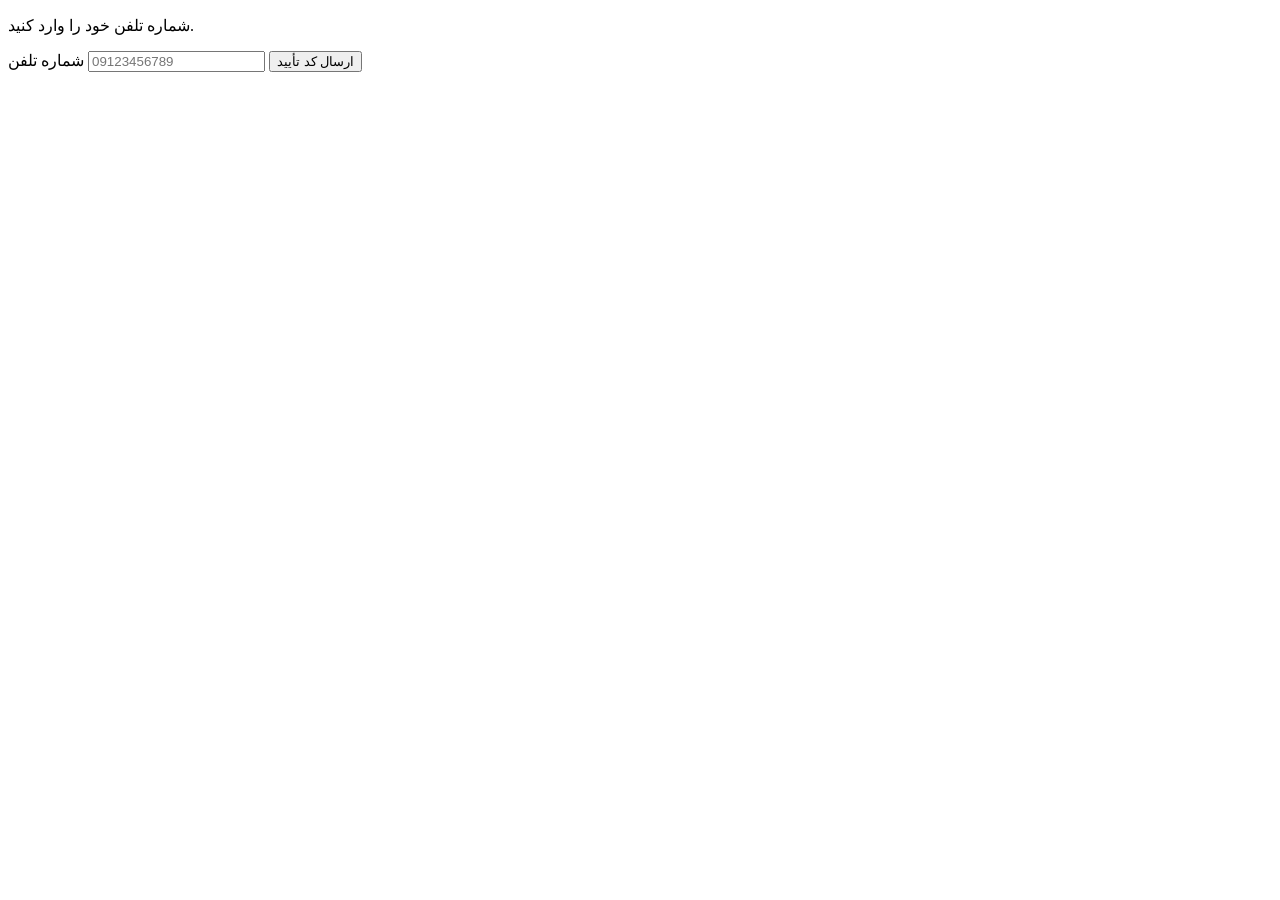
==== r.html @ 9aeeb479 "registration process, not completed, v1" ====
<!DOCTYPE html>
<html>
    <body>

    
<p>شماره تلفن خود را وارد کنید.</p>

    <form id="phone-form">

        <label for="phone">شماره تلفن</label>

        <input
            type="tel"
            id="phone"
            name="phone"
            placeholder="09123456789"
            autocomplete="tel"
            required
        >

        <button type="button" id="send-code">
            ارسال کد تأیید
        </button>

    </form>

    <div id="verification-section" hidden>

        <label for="verification-code">
            کد تأیید پیامک‌شده
        </label>

        <input
            type="text"
            id="verification-code"
            inputmode="numeric"
            maxlength="6"
            autocomplete="one-time-code"
            placeholder="کد ۶ رقمی"
        >

        <button type="button" id="verify-code">
            تأیید و ورود
        </button>

    </div>

    </body>
</html>
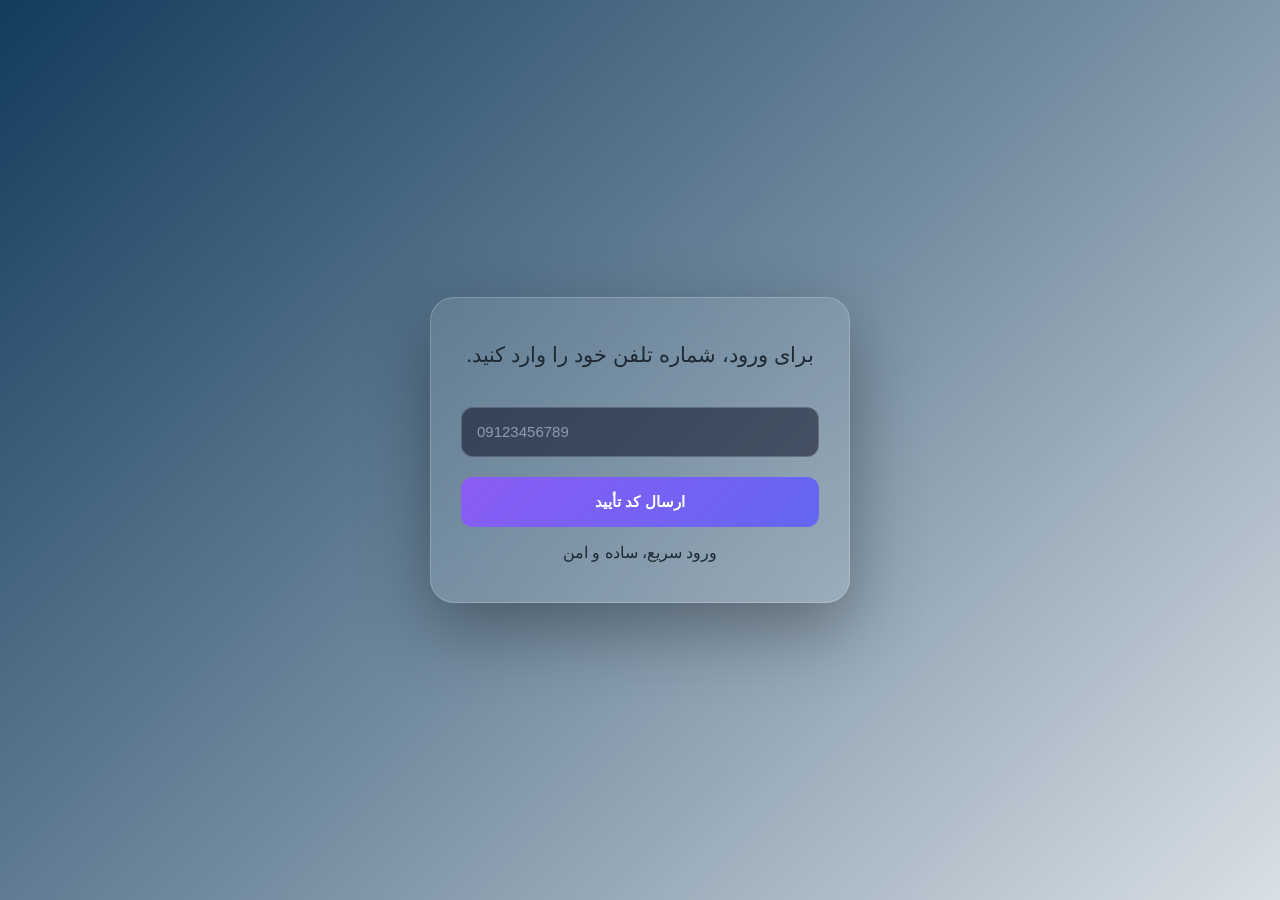
==== commit f7cad4f3: "add app" ====
--- a/r.html
+++ b/r.html
@@ -1,49 +1,67 @@
 <!DOCTYPE html>
-<html>
-    <body>
+<html lang="fa" dir="rtl">
+<head>
+    <meta charset="UTF-8">
+    <meta name="viewport" content="width=device-width, initial-scale=1.0">
 
-    
-<p>شماره تلفن خود را وارد کنید.</p>
+    <title>ورود به حساب کاربری</title>
 
-    <form id="phone-form">
+    <link rel="stylesheet" href="style.css">
+</head>
 
-        <label for="phone">شماره تلفن</label>
+<body class="register">
+    <main class="form-id">
 
-        <input
-            type="tel"
-            id="phone"
-            name="phone"
-            placeholder="09123456789"
-            autocomplete="tel"
-            required
-        >
+        <div class="form-header">
+            <p>برای ورود، شماره تلفن خود را وارد کنید.</p>
+        </div>
 
-        <button type="button" id="send-code">
-            ارسال کد تأیید
-        </button>
+        <form id="phone-form">
 
-    </form>
+            <input
+                type="tel"
+                id="phone"
+                name="phone"
+                placeholder="09123456789"
+                autocomplete="tel"
+                inputmode="numeric"
+                pattern="09[0-9]{9}"
+                maxlength="11"
+                required
+            >
 
-    <div id="verification-section" hidden>
+            <button type="submit" id="send-code">
+                ارسال کد تأیید
+            </button>
 
-        <label for="verification-code">
-            کد تأیید پیامک‌شده
-        </label>
+        </form>
 
-        <input
-            type="text"
-            id="verification-code"
-            inputmode="numeric"
-            maxlength="6"
-            autocomplete="one-time-code"
-            placeholder="کد ۶ رقمی"
-        >
+        <div id="verification-section" hidden>
 
-        <button type="button" id="verify-code">
-            تأیید و ورود
-        </button>
+            <label for="verification-code">
+                کد تأیید پیامک‌شده
+            </label>
 
-    </div>
+            <input
+                type="text"
+                id="verification-code"
+                inputmode="numeric"
+                maxlength="6"
+                autocomplete="one-time-code"
+                placeholder="کد ۶ رقمی"
+            >
 
-    </body>
-</html>+            <button type="button" id="verify-code">
+                تأیید و ورود
+            </button>
+
+        </div>
+
+        <p class="footer-text">
+            ورود سریع، ساده و امن
+        </p>
+
+    </main>
+
+</body>
+</html>
--- a/style.css
+++ b/style.css
@@ -0,0 +1,603 @@
+/* ==========================================================
+   متغیرهای رنگی
+   ========================================================== */
+:root {
+  --main: #123B5D;     
+  --sub: #159A9C;       
+  --accent: #4FA9D1;    
+  --bg: #F8FAFC;      
+  --add: #EEF4F7;   
+  --text: #1F2933;   
+  --muted: #64748B;    
+  --border: #D7E2E8;     
+  --white: #FFFFFF;
+}
+
+/* ==========================================================
+   تنظیمات پایه
+   ========================================================== */
+
+/* حذف فاصله‌های پیش‌فرض و محاسبه‌ی اندازه با احتساب padding و border */
+* {
+  box-sizing: border-box;
+  margin: 0;
+  padding: 0;
+}
+
+/* بدنه‌ی صفحه */
+body {
+  font-family: Tahoma, Arial, sans-serif;
+  color: var(--text);
+  background: var(--bg);
+  line-height: 1.7;
+  font-size: 14pt;
+}
+
+/* لینک‌ها: رنگ از والد، بدون خط زیرین */
+a {
+  color: inherit;
+  text-decoration: none;
+}
+
+/* کانتینر مرکزی با حداکثر عرض ثابت */
+.container {
+  max-width: 1140px;
+  margin: auto;
+  padding: 0 20px;
+}
+
+/* ==========================================================
+   هدر و منو
+   ========================================================== */
+header {
+  background-color: var(--border);
+  position: sticky;   /* هدر هنگام اسکرول بالای صفحه می‌ماند */
+  top: 0;
+  z-index: 100;
+}
+
+header .container {
+  display: flex;
+  gap: 10px;
+  align-items: center;
+  flex-wrap: wrap;
+  justify-content: space-between;
+  padding: 12px 20px;
+}
+
+/* لوگو + نام آزمایشگاه */
+.sub-container {
+  display: flex;
+  align-items: center;
+  gap: 15px;
+}
+
+.sub-container img {
+  width: 80px;
+  height: auto;
+}
+
+.sub-container p {
+  font-weight: 600;
+  font-size: 16pt;
+}
+
+/* افکت حرکت ماوس روی لوگو */
+.logo {
+  transition: 0.3s;
+}
+
+.logo:hover {
+  filter: drop-shadow(0 2px 5px rgb(145, 183, 240));
+  transform: scale(1.1);
+}
+
+/* منوی ناوبری */
+nav ul {
+  display: flex;
+  list-style-type: none;
+  gap: 25px;
+  color: var(--main);
+}
+
+.auth-box {
+    display: flex;
+    align-items: center;
+    gap: 12px;
+}
+
+/* ظاهر لینک‌ها */
+.auth-link {
+    display: inline-flex;
+    align-items: center;
+    justify-content: center;
+
+    padding: 9px 14px;
+    background: var(--main);
+    color: var(--white);
+
+    border-radius: 8px;
+    text-decoration: none;
+    font-size: 14px;
+}
+
+/* وقتی نشانگر روی لینک قرار می‌گیرد */
+.auth-link:hover {
+    opacity: 0.85;
+}
+
+/* اطمینان از مخفی ماندن عناصر دارای hidden */
+[hidden] {
+    display: none !important;
+}
+
+
+
+/* ==========================================================
+   بخش اصلی (Hero)
+   ========================================================== */
+.hero {
+  min-height: 500px;
+  padding: 70px 0;
+  text-align: center;
+  color: #fff;
+  /* لایه‌ی گرادیان روی تصویر؛ اگر a.jpg نباشد فقط گرادیان دیده می‌شود */
+  background:
+    linear-gradient(135deg, rgba(11, 61, 98, 0.85), rgba(21, 90, 138, 0.85)),
+    url("a.jpg") center / cover no-repeat;
+}
+
+.hero h1 {
+  font-size: 30px;
+  margin-bottom: 14px;
+}
+
+.hero p {
+  max-width: 680px;
+  margin: 0 auto;
+  font-size: 16px;
+  opacity: 0.95;
+}
+
+/* ==========================================================
+   عنوان مشترک بخش‌ها
+   ========================================================== */
+.section-title {
+  text-align: center;
+  font-size: 24px;
+  margin-bottom: 36px;
+  color: var(--main);
+}
+
+/* ==========================================================
+   خدمات
+   ========================================================== */
+.services {
+  padding: 60px 0;
+  background: var(--add);
+}
+
+/* شبکه‌ی کارت‌ها: تعداد ستون‌ها خودکار با عرض صفحه تنظیم می‌شود */
+.cards {
+  display: grid;
+  grid-template-columns: repeat(auto-fit, minmax(220px, 1fr));
+  gap: 20px;
+}
+
+.card {
+  display: block;
+  background: #fff;
+  border: 2px solid var(--border);
+  border-radius: 10px;
+  padding: 24px;
+  text-align: center;
+  transition: 0.3s;
+}
+
+/* افکت بالا آمدن و بزرگ شدن کارت */
+.card:hover {
+  box-shadow: 0 20px 40px rgb(167, 167, 169);
+  transform: translateY(-10px) scale(1.1);
+}
+
+/* دایره‌ی آیکون بالای کارت */
+.card .icon {
+  width: 54px;
+  height: 54px;
+  border-radius: 50%;
+  background: var(--main);
+  color: #fff;
+  display: flex;
+  align-items: center;
+  justify-content: center;
+  margin: 0 auto 14px;
+  font-weight: bold;
+  font-size: 18px;
+}
+
+.card h3 {
+  font-size: 17px;
+  margin-bottom: 10px;
+  color: var(--main);
+}
+
+.card p {
+  font-size: 14px;
+  color: #555;
+}
+
+/* ==========================================================
+   بنر دوره‌ها و وبینارها
+   ========================================================== */
+.banner {
+  padding: 50px 0;
+  text-align: center;
+  background: #fff;
+  border-top: 1px solid var(--border);
+  border-bottom: 1px solid var(--border);
+}
+
+.banner h2 {
+  color: var(--main);
+  margin-bottom: 14px;
+  font-size: 22px;
+}
+
+.banner p {
+  max-width: 640px;
+  margin: 0 auto 20px;
+  color: #555;
+}
+
+/* دکمه */
+.btn {
+  display: inline-block;
+  background: var(--sub);
+  color: #fff;
+  padding: 10px 26px;
+  border-radius: 5px;
+  font-weight: bold;
+  font-size: 14px;
+}
+
+/* ==========================================================
+   مشتریان (لوگوهای متحرک)
+   ========================================================== */
+.clients {
+  padding: 50px 0;
+  background: var(--muted);
+}
+
+/* کادر نمایش؛ جهت LTR تا حرکت در صفحه‌ی راست‌به‌چپ هم درست باشد */
+.client-marquee {
+  overflow: hidden;
+  padding: 20px 0;
+  direction: ltr;
+  /* محو شدن لبه‌های چپ و راست */
+  -webkit-mask-image: linear-gradient(to right, transparent, #000 10%, #000 90%, transparent);
+  mask-image: linear-gradient(to right, transparent, #000 10%, #000 90%, transparent);
+}
+
+/* ریل لوگوها (نصف آن کپی است تا حرکت بی‌وقفه باشد) */
+.client-track {
+  display: flex;
+  gap: 40px;
+  width: max-content;
+  animation: clients-scroll 30s linear infinite;
+}
+
+/* با رفتن ماوس روی لوگوها، حرکت متوقف می‌شود */
+.client-marquee:hover .client-track {
+  animation-play-state: paused;
+}
+
+.client-logo {
+  flex: 0 0 150px;
+  width: 150px;
+  height: 80px;
+  display: flex;
+  align-items: center;
+  justify-content: center;
+  opacity: 0.45;
+  transform: scale(1);
+  transition: opacity 0.4s ease, transform 0.4s ease;
+  cursor: pointer;
+}
+
+.client-logo img {
+  max-width: 100%;
+  max-height: 100%;
+  object-fit: contain;
+}
+
+.client-logo:hover {
+  opacity: 1;
+  transform: scale(1.12);
+}
+
+/* حرکت ریل: نصف عرض + نصف فاصله‌ی بین لوگوها */
+@keyframes clients-scroll {
+  from { transform: translateX(0); }
+  to   { transform: translateX(calc(-50% - 20px)); }
+}
+
+/* کاربرانی که حرکت را در سیستم‌شان کم کرده‌اند، انیمیشن نمی‌بینند */
+@media (prefers-reduced-motion: reduce) {
+  .client-track { animation: none; }
+}
+
+/* ==========================================================
+   اخبار (اسلایدر)
+   ========================================================== */
+.news {
+  padding: 40px 0;
+}
+
+/* قاب اسلایدر؛ هر خبر روی هم قرار می‌گیرد و با transform جابه‌جا می‌شود */
+.news-slider {
+  position: relative;
+  width: 100%;
+  max-width: 1000px;
+  height: 300px;
+  margin: 0 auto;
+  overflow: hidden;
+}
+
+/* هر خبر: در حالت عادی بیرون از قاب و نامرئی است */
+.news-item {
+  position: absolute;
+  inset: 0;
+  border: 1px solid var(--border);
+  border-radius: 8px;
+  overflow: hidden;
+  background: #fff;
+  transform: translateX(110%);
+  opacity: 0;
+  /* مدت زمان باید با SLIDE_DURATION در جاوااسکریپت برابر باشد */
+  transition:
+    transform 1s cubic-bezier(0.65, 0, 0.35, 1),
+    opacity 1s ease;
+}
+
+/* خبر فعلی */
+.news-item.active {
+  transform: translateX(0);
+  opacity: 1;
+}
+
+/* خبر قبلی که در حال خروج است */
+.news-item.prev {
+  transform: translateX(-110%);
+  opacity: 0;
+}
+
+.news-thumb {
+  height: 150px;
+  background: var(--muted);
+  display: flex;
+  align-items: center;
+  justify-content: center;
+  color: #aaa;
+  font-size: 14px;
+}
+
+.news-body {
+  padding: 16px;
+}
+
+.news-body h4 {
+  font-size: 15px;
+  margin-bottom: 8px;
+  color: var(--main);
+}
+
+.news-body p {
+  font-size: 13px;
+  color: #666;
+}
+
+/* دایره‌های زیر اسلایدر */
+.news-dots {
+  display: flex;
+  justify-content: center;
+  align-items: center;
+  gap: 10px;
+  margin-top: 20px;
+}
+
+.dot {
+  width: 15px;
+  height: 15px;
+  padding: 0;
+  border: none;
+  border-radius: 50%;
+  background: #ccc;
+  cursor: pointer;
+  transition: background 0.3s ease;
+}
+
+.dot.active {
+  background: var(--main);
+}
+
+/* ==========================================================
+   فوتر
+   ========================================================== */
+footer {
+  background: var(--main);
+  color: #dce6f0;
+  padding: 40px 0 20px;
+  font-size: 14px;
+}
+
+.footer-grid {
+  display: grid;
+  grid-template-columns: repeat(auto-fit, minmax(160px, 1fr));
+  gap: 20px;
+  margin-bottom: 24px;
+}
+
+/* عنوان ستون‌ها */
+.footer-title {
+  color: #fff;
+  margin-bottom: 12px;
+  font-size: 22px;
+  font-weight: 700;
+  letter-spacing: 1px;
+}
+
+/* عنوان بزرگ‌تر برای نام آزمایشگاه */
+.footer-title-lg {
+  font-size: 26px;
+}
+
+.footer-grid ul {
+  list-style: none;
+}
+
+.footer-grid li {
+  margin-bottom: 6px;
+}
+
+.footer-grid a:hover {
+  color: #fff;
+}
+
+/* نوار پایین فوتر (حقوق محفوظ) */
+.footer-bottom {
+  border-top: 1px solid rgba(255, 255, 255, 0.15);
+  padding-top: 16px;
+  text-align: center;
+  font-size: 12px;
+  color: #aebfd2;
+}
+
+/* ثبت نام */
+.form-id {
+    position: relative;
+    z-index: 1;
+
+    width: 100%;
+    max-width: 420px;
+
+    padding: 36px 30px;
+
+    background: rgba(255, 255, 255, 0.09);
+    border: 1px solid rgba(255, 255, 255, 0.20);
+    border-radius: 24px;
+
+    backdrop-filter: blur(18px);
+    -webkit-backdrop-filter: blur(18px);
+
+    box-shadow: 0 25px 70px rgba(0, 0, 0, 0.35);
+}
+
+.register{
+  min-height: 100vh;
+    display: flex;
+    justify-content: center;
+    align-items: center;
+
+    font-family: Tahoma, Arial, sans-serif;
+
+    background: linear-gradient(
+        135deg,
+        #123B5D,
+        #123b5d9a,
+        #123b5d29
+    );
+
+    color: #ffffff;
+    overflow: hidden;
+    position: relative;
+    padding: 20px;
+}
+
+.form-header {
+    text-align: center;
+    margin-bottom: 30px;
+}
+
+
+.form-header p {
+    font-size: 16pt;
+    line-height: 2;
+    color: var(--text);
+}
+
+
+input {
+    width: 100%;
+    height: 50px;
+    margin-bottom: 20px;
+    padding: 0 15px;
+    border: 1px solid rgba(255, 255, 255, 0.18);
+    border-radius: 12px;
+    outline: none;
+    background: rgba(10, 15, 35, 0.55);
+    color: #ffffff;
+    font-family: inherit;
+    font-size: 15px;
+    transition: border-color 0.25s, box-shadow 0.25s;
+}
+
+input::placeholder {
+    color: #9299b7;
+}
+
+input:focus {
+    border-color: #8b5cf6;
+    box-shadow: 0 0 0 3px #8b5cf630;
+}
+
+/* دکمه ها */
+button {
+    width: 100%;
+    min-height: 50px;
+
+    border: none;
+    border-radius: 12px;
+
+    background: linear-gradient(135deg, #8b5cf6, #6366f1);
+    color: white;
+
+    font-family: inherit;
+    font-size: 15px;
+    font-weight: bold;
+
+    cursor: pointer;
+
+    transition: transform 0.25s, box-shadow 0.25s;
+}
+
+button:hover {
+    transform: translateY(-2px);
+    box-shadow: 0 8px 25px #8b5cf650;
+}
+
+button:active {
+    transform: scale(0.98);
+}
+
+.footer-text {
+    margin-top: 12px;
+    text-align: center;
+    font-size: 12pt;
+    color: var(--text);
+}
+
+/* ==========================================================
+   واکنش‌گرا (موبایل)
+   ========================================================== */
+@media (max-width: 700px) {
+  header .container {
+    flex-direction: column;
+    align-items: flex-start;
+  }
+
+  nav ul {
+    flex-wrap: wrap;
+    gap: 12px;
+    font-size: 13px;
+  }
+}
